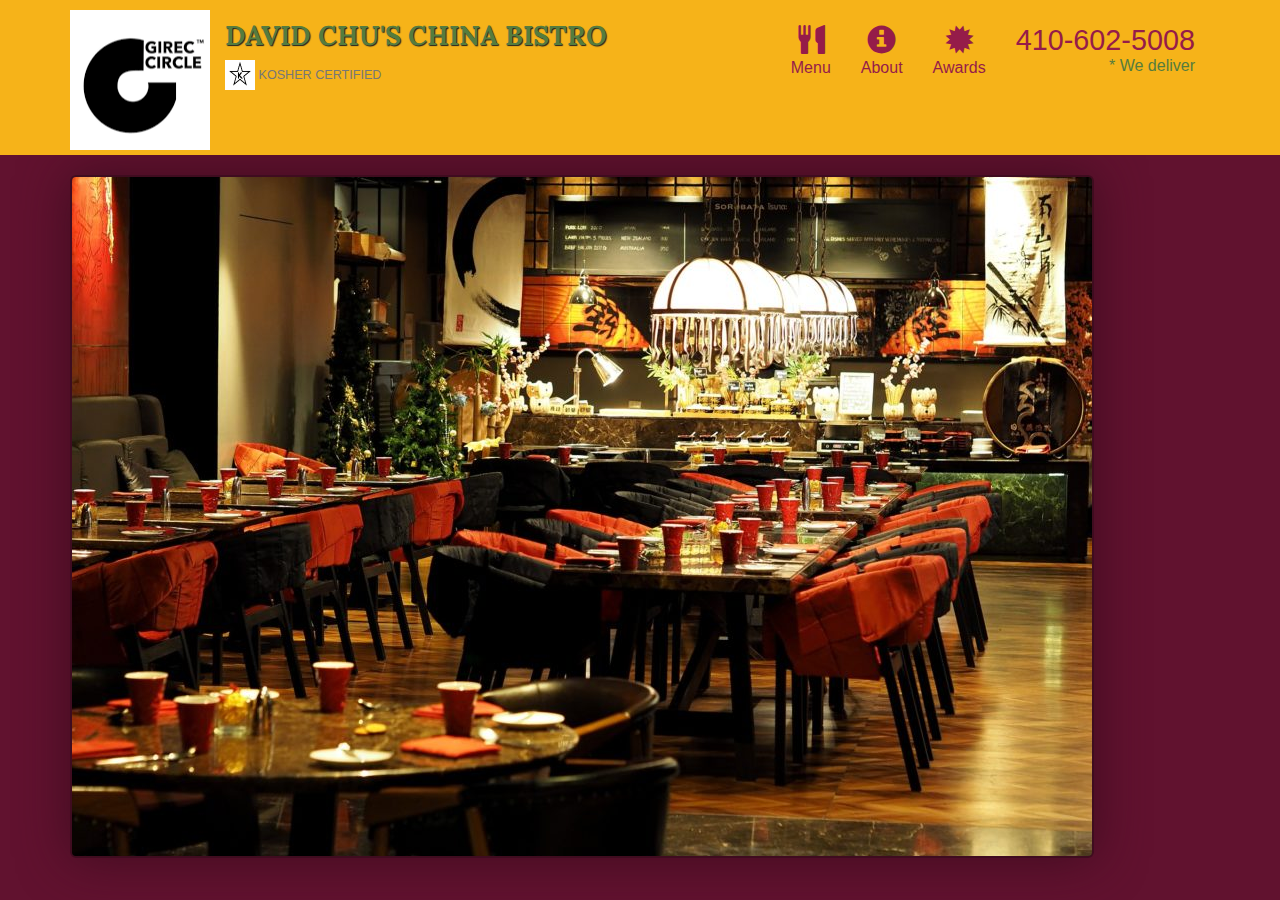
==== index.html @ 51d2a85a "new files added" ====
<!doctype html>
<html lang = "en">
<head>
	<meta charset="utf-8">
	<meta http-equiv="X-UA-Compatible" content="IE=edge">
<meta content="width=device-width, initial-scale=1" name="viewport" />
	<title>Bootsrap starter</title>
     <!--link rel="stylesheet" href="https://stackpath.bootstrapcdn.com/bootstrap/4.3.1/css/bootstrap.min.css" integrity="sha384-ggOyR0iXCbMQv3Xipma34MD+dH/1fQ784/j6cY/iJTQUOhcWr7x9JvoRxT2MZw1T" crossorigin="anonymous"-->
<!--ADDING A SMALL COMMENT-->
     <link href="https://fonts.googleapis.com/css2?family=Lora&display=swap" rel="stylesheet">
<link rel="stylesheet" href="https://maxcdn.bootstrapcdn.com/bootstrap/3.3.7/css/bootstrap.min.css">
<link rel="stylesheet" href="css/styles.css">



     
	
	<link href="https://fonts.googleapis.com/css2?family=Fira+Sans&display=swap" rel="stylesheet" type="text/css">




</head>
<body>

	<header>
		<nav id="header-nav" class="navbar navbar-default">

	<div class="container">
		<div class="navbar-header">
			<a href="bootstrap-start-page.html" class="pull-left visible-md visible-lg">
				<div id="logo-img" alt="Logo image"></div>
	</a>

	<div class="navbar-brand">
		<a href="index.html"><h1>David Chu's China Bistro</h1></a>
		<p>
			<img id="kosher" src="images/kosher.png" alt=Kosher certification">
			<span>KOSHER CERTIFIED</span>
		</p>

	</div>

	<button type = "button" class="navbar-toggle collapsed" data-toggle="collapse" data-target="#collapsable-nav" 
	aria-controls="navbarSupportedContent" aria-expanded="false" aria-label="Toggle navigation">

		<span class="sr-only">Toggle navigation</span>
		<span class="icon-bar"></span>
		<span class="icon-bar"></span>
		<span class="icon-bar"></span>
	</button>
	</div>


	    <div id="collapsable-nav" class="collapse navbar-collapse">
	    	<ul id="nav-list" class="nav navbar-nav navbar-right">
	    		<li>
	    			<a href="menu-categories.html">
	    			<span class="glyphicon glyphicon-cutlery"></span><br class="hidden-xs"> Menu</a>
	    		</li>

	    		<li>
	    			<a href="#">
	    			<span class="glyphicon glyphicon-info-sign"></span><br class="hidden-xs"> About</a>
	    		</li>

	    		<li>
	    			<a href="#">
	    			<span class="glyphicon glyphicon-certificate"></span><br class="hidden-xs"> Awards</a>
	    		</li>
 
	    		<li id="phone" class="hidden-xs">
	    			<a href="tel:410-602-5008">
	    				<span>410-602-5008</span></a><div>* We deliver</div>
	    			</li>
	    		</ul>
	    	</div>
	    </div>


</nav>
</header>

<div id="call-btn" class="visible-xs">
	<a class="btn" href="tel:410-602-5008">
    <span class="glyphicon glyphicon-earphone"></span>410-602-5008</a></div>


<div id="main-content" class="container">
<div class="jumbotron">
	<img src="images/final_768.jpg" alt="Picture of restaurent" class="img-responsive visible-xs">
	</div></div>


	<!-- jquery (bootstrap JS plugins depend on it) -->
<script src="https://code.jquery.com/jquery-3.4.1.slim.min.js" integrity="sha384-J6qa4849blE2+poT4WnyKhv5vZF5SrPo0iEjwBvKU7imGFAV0wwj1yYfoRSJoZ+n" crossorigin="anonymous"></script>
<script src="https://cdn.jsdelivr.net/npm/popper.js@1.16.0/dist/umd/popper.min.js" integrity="sha384-Q6E9RHvbIyZFJoft+2mJbHaEWldlvI9IOYy5n3zV9zzTtmI3UksdQRVvoxMfooAo" crossorigin="anonymous"></script>
	<!-- <script src="js/bootstrap.js"></script> -->
<script src="https://stackpath.bootstrapcdn.com/bootstrap/4.4.1/js/bootstrap.min.js" integrity="sha384-wfSDF2E50Y2D1uUdj0O3uMBJnjuUD4Ih7YwaYd1iqfktj0Uod8GCExl3Og8ifwB6" crossorigin="anonymous"></script>



</body>
</html>
---- css/styles.css ----
body {
	font-size: 16px;
	color: #fff;
	background-color: #61122f;
	font-family: 'Oxygen' , sans-serif;
}


#header-nav {
	background-color: #f6b319;
	border-radius:0;
	border:0;

	}

#logo-img{
	background: url(../images/log3.png) no-repeat center;
	width: 140px;
	height: 140px;
	margin: 10px 15px 5px 0px;
	

}


.navbar-brand {
	padding-top:25px;
}

.navbar-brand h1 {/* Restaurent name */
font-family: 'Lora', serif;
color:#557c3e;
font-size: 1.5em;
text-transform: uppercase;
font-weight: bold;
text-shadow: 1px 1px 1px #222;
margin-top:0;
margin-bottom:0;
line-height: .75;
}


.navbar-brand a:hover, .navbar-brand a:focus{text-decoration: none;}



.navbar-brand p {
	color:#000
	text-transform:uppercase;
	font-size: .7em;
	margin-top: 15px;
}

.navbar-brand p span {
	vertical-align: middle;
}

#kosher {
	height:30px;
	width:30px;
}

#nav-list {
	margin-top:10px;
}

#nav-list a {
	color:#951C49;
	text-align: center;
}

#nav-list a:hover {
background:#E7E7E7;
}

#nav-list a span {
	font-size:1.8em;
}

#phone {
	margin-top: 5px
}


#phone a {
	text-align: right;
	padding-bottom: 0;
}

#phone div {
	color:#557c3e;
	text-align: right;
	padding-right: 15px;
}

.navbar-header button.navbar-toggle,.navbar-header .icon-bar{
	border: 1px solid #61122f;
}


.navbar-header button.navbar-toggle{
	clear:both;
	margin-top:-30px;
}


@media (min-width:1200px) {

	.jumbotron{
		background: url('../images/1024.jpg') no-repeat center;
	    width:1024px;
		height:683px;
		box-shadow:0 0 50px #3F0C1F;
		border: 2px solid #3F0C1F;
	}
	
}

@media(min-width:992px) and (max-width:1199px){
	#logo-img{
	background: url(../images/log3.png) no-repeat center;
	width: 100px;
	height: 100px;
	margin: 5px 5px 5px 0px;}

    .jumbotron{
		background: url('../images/final_992.jpg') no-repeat center;
		
		height:642px;
		box-shadow:0 0 50px #3F0C1F;
		border: 2px solid #3F0C1F;
	}
	
    



}

@media(min-width: 768px) and (max-width: 991px){

	.jumbotron{
		background: url('../images/768.jpg') no-repeat center;
		
		height:432px;
		box-shadow:0 0 50px #3F0C1F;
		border: 2px solid #3F0C1F;
	}

}


@media (max-width: 767px){

	.navbar-brand {
		padding-top: 10px;
		height:80px;}

	.navbar-brand h1 {
		padding-top: 10px;
		font-size: 5vw;}
    
    .navbar-brand p {
    
    	font-size: .6em;
    	margin-top: 12px;}
       
    .navbar-brand p img {height: 20px;}   

    #collapsable-nav a {
    	font-size: 1.2em;
    }    

    #collapsable-nav a span {
	font-size: 1em;
    margin-right: 5px;}
}


}
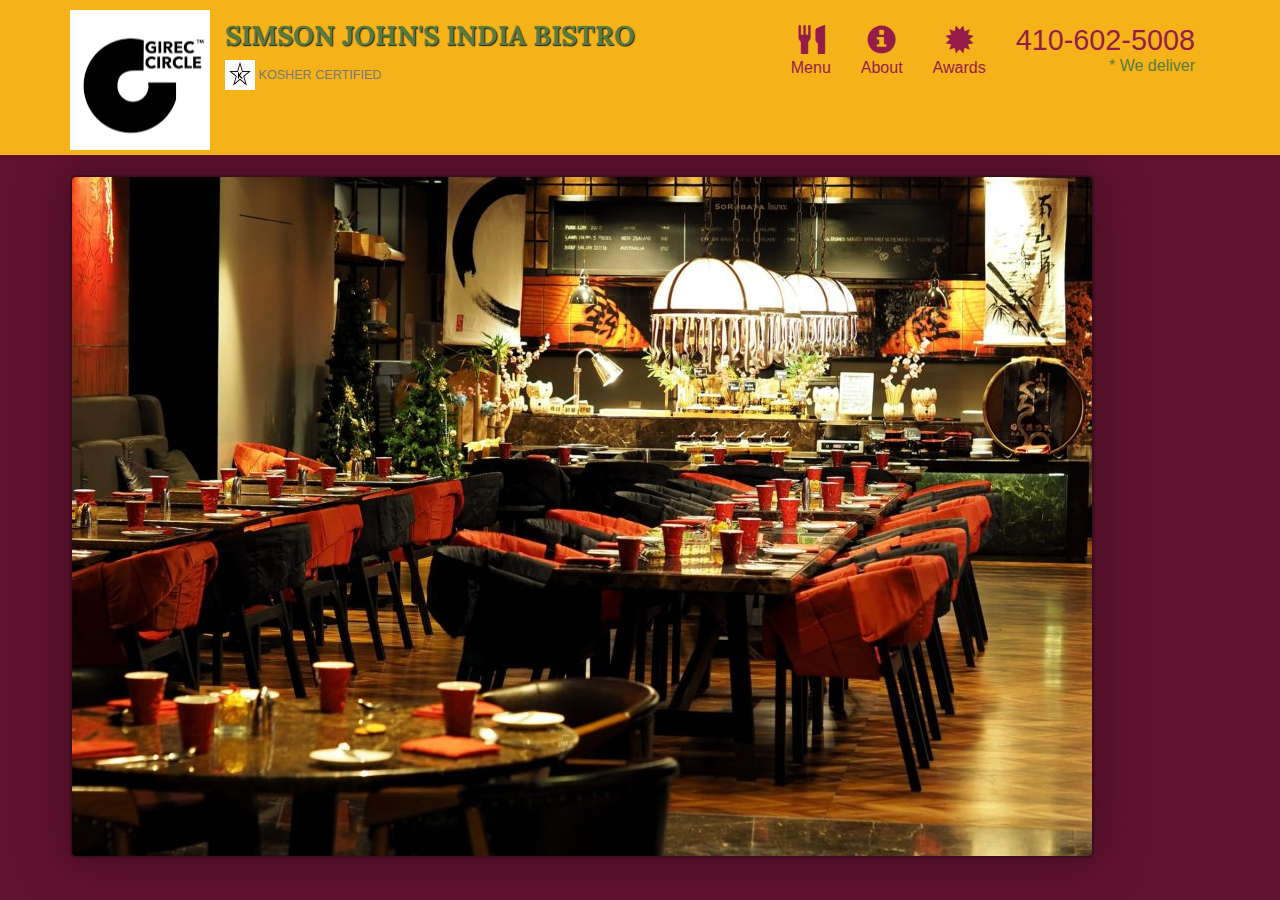
==== commit 94d95758: "name of resturent changed" ====
--- a/index.html
+++ b/index.html
@@ -33,7 +33,7 @@
 	</a>
 
 	<div class="navbar-brand">
-		<a href="index.html"><h1>David Chu's China Bistro</h1></a>
+		<a href="index.html"><h1>Simson John's India Bistro</h1></a>
 		<p>
 			<img id="kosher" src="images/kosher.png" alt=Kosher certification">
 			<span>KOSHER CERTIFIED</span>
--- a/css/styles.css
+++ b/css/styles.css
@@ -107,7 +107,7 @@
 
 @media (min-width:1200px) {
 
-	.jumbotron{
+	.container .jumbotron{
 		background: url('../images/1024.jpg') no-repeat center;
 	    width:1024px;
 		height:683px;
@@ -124,13 +124,14 @@
 	height: 100px;
 	margin: 5px 5px 5px 0px;}
 
-    .jumbotron{
+   .container .jumbotron{
 		background: url('../images/final_992.jpg') no-repeat center;
 		
 		height:642px;
 		box-shadow:0 0 50px #3F0C1F;
-		border: 2px solid #3F0C1F;
-	}
+		border: 2px solid #3F0C1F;}
+
+	
 	
     
 
@@ -140,7 +141,7 @@
 
 @media(min-width: 768px) and (max-width: 991px){
 
-	.jumbotron{
+	.container .jumbotron{
 		background: url('../images/768.jpg') no-repeat center;
 		
 		height:432px;
@@ -175,19 +176,38 @@
     #collapsable-nav a span {
 	font-size: 1em;
     margin-right: 5px;}
-}
-
-
-}
-
-
-
-
-
-
-
-
-
-
-
-
+
+#call-btn > a{ font-size: 1.5 em;
+	display:block;
+	margin: 0 20px;
+	padding: 10px;
+	border:2px solid #ffff;
+	background-color:#f6b319;
+	color: #951c49;
+	 }
+	
+.container .jumbotron {
+	margin-top:30px;
+	width:350px;
+	padding:0;
+	box-shadow: 0 0 50px #3F0C1F;
+	border: 2px solid #3F0C1F;
+}
+
+
+}
+
+
+
+
+
+
+
+
+
+
+
+
+
+
+
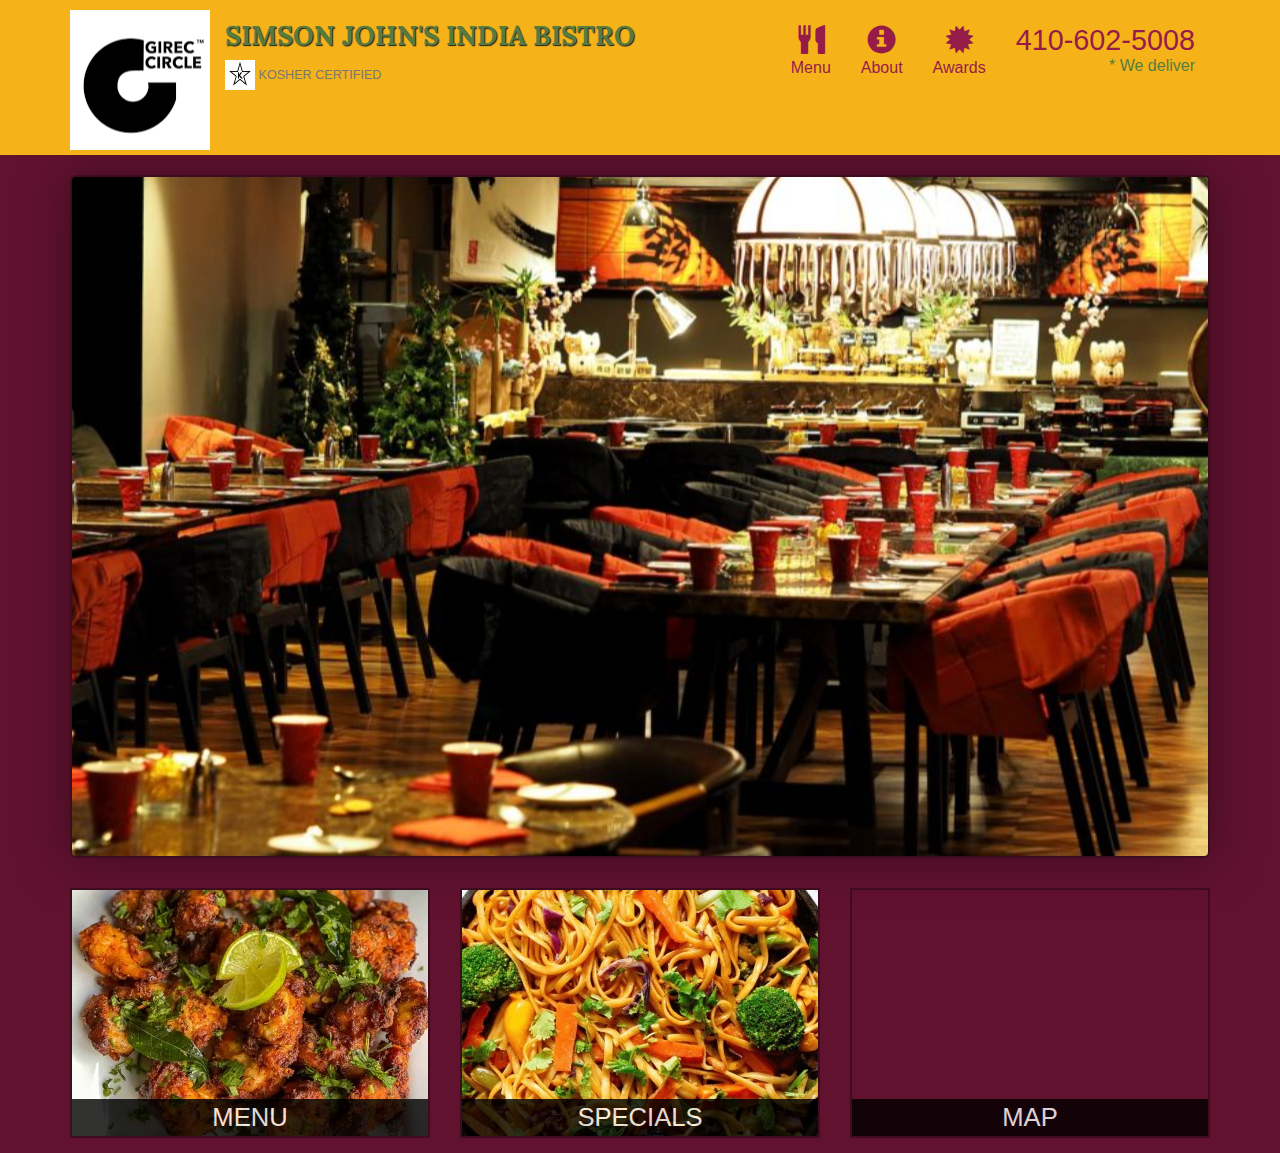
==== commit eb3690f1: "new tiles added" ====
--- a/index.html
+++ b/index.html
@@ -89,7 +89,32 @@
 <div id="main-content" class="container">
 <div class="jumbotron">
 	<img src="images/final_768.jpg" alt="Picture of restaurent" class="img-responsive visible-xs">
-	</div></div>
+	</div>
+<div id="home-tiles"class="row">
+	<div class="col-md-4 col-sm-6 col-xs-12">
+		<a href="menu-categories.html"><div id="menu-tile"><span>menu</span></div></a>
+	</div>
+	<div class="col-md-4 col-sm-6 col-xs-12">
+		<a href="single-category.html"><div id="specials-tile"><span>
+		specials</span></div></a>
+	</div>
+	<div class="col-md-4 col-sm-12 col-xs-12">
+		<a href="https://goo.gl/maps/paXjUDWPSUcZWYiB8" target="_blank_">
+			<div id="map-tile">
+				<iframe src="https://www.google.com/maps/embed?pb=!1m18!1m12!1m3!1d3887.062165840421!2d80.20938131358896!3d13.031713217085278!2m3!1f0!2f0!3f0!3m2!1i1024!2i768!4f13.1!3m3!1m2!1s0x3a52678c79a2dd03%3A0xb9052711a68bf3a5!2sKFC!5e0!3m2!1sen!2sin!4v1619465953675!5m2!1sen!2sin" width="100%" height="250" style="border:0;" allowfullscreen="" loading="lazy"></iframe>
+				<span>map</span>
+		
+	</div>
+
+
+</div>
+
+
+
+</div>
+
+
+
 
 
 	<!-- jquery (bootstrap JS plugins depend on it) -->
--- a/css/styles.css
+++ b/css/styles.css
@@ -104,12 +104,58 @@
 	margin-top:-30px;
 }
 
+#menu-tile, #specials-tile, #map-tile {
+	height: 250px;
+	width: 100%;
+	margin-bottom: 15px;
+	position:relative;
+	border: 2px solid #3F0C1F;
+	overflow: hidden;
+}
+
+#menu-tile:hover, #specials-tile:hover, #map-tile:hover {
+	box-shadow: 0 1px 5px 1px #cccccc;
+}
+
+
+#menu-tile{
+	background: url(../images/menu.jpg) no-repeat center;
+
+}
+
+#specials-tile{
+	background: url(../images/special.jpg) no-repeat center;
+}
+
+
+#menu-tile span, #specials-tile span, #map-tile span {
+	position:absolute;
+	bottom:0;
+	right:0;
+	width:100%;
+	text-align:center;
+	font-size: 1.6em;
+	text-transform: uppercase;
+	background-color: #000;
+	color:#fff;
+	opacity: .8;
+}
+
+
+
+
+
+
+
+
+
+
 
 @media (min-width:1200px) {
 
 	.container .jumbotron{
 		background: url('../images/1024.jpg') no-repeat center;
-	    width:1024px;
+	    width:1140px;
 		height:683px;
 		box-shadow:0 0 50px #3F0C1F;
 		border: 2px solid #3F0C1F;
@@ -194,20 +240,23 @@
 	border: 2px solid #3F0C1F;
 }
 
-
-}
-
-
-
-
-
-
-
-
-
-
-
-
-
-
-
+#menu-tile, #specials-tile {
+	width:360px;
+	margin: 0 auto 15px;
+}
+}
+
+
+
+
+
+
+
+
+
+
+
+
+
+
+
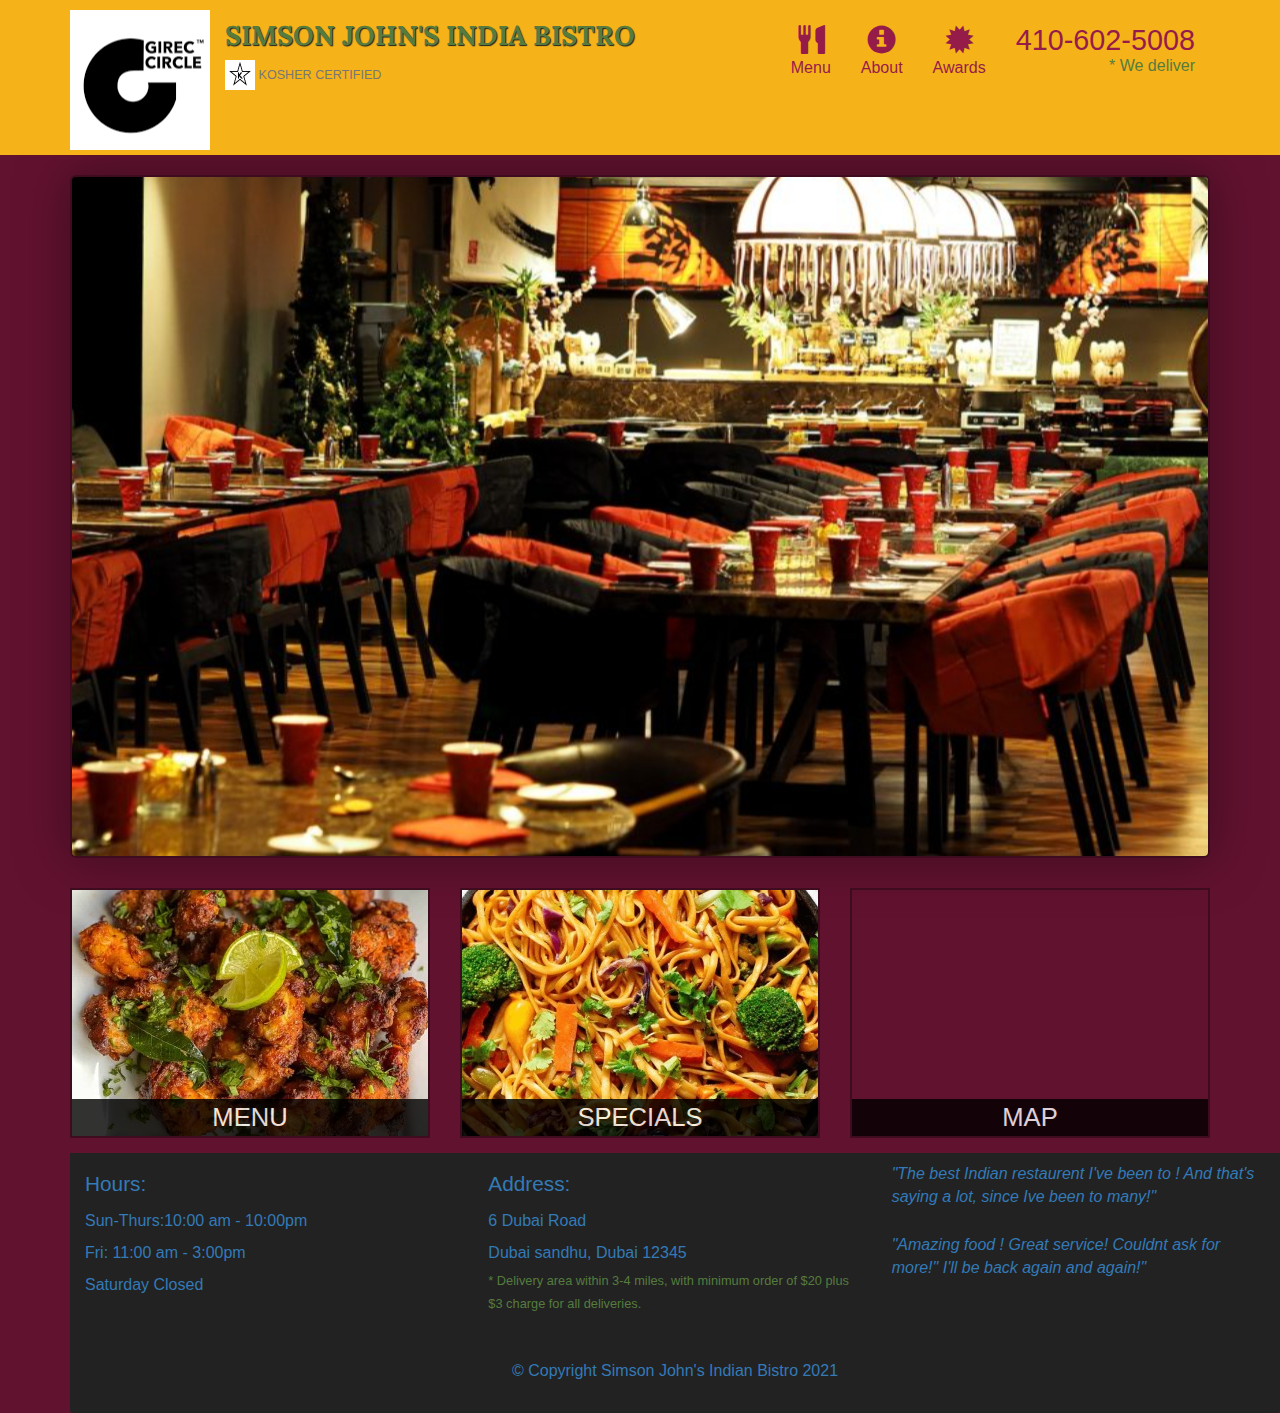
==== commit 4013bd24: "adding addtitional css" ====
--- a/index.html
+++ b/index.html
@@ -104,14 +104,38 @@
 				<iframe src="https://www.google.com/maps/embed?pb=!1m18!1m12!1m3!1d3887.062165840421!2d80.20938131358896!3d13.031713217085278!2m3!1f0!2f0!3f0!3m2!1i1024!2i768!4f13.1!3m3!1m2!1s0x3a52678c79a2dd03%3A0xb9052711a68bf3a5!2sKFC!5e0!3m2!1sen!2sin!4v1619465953675!5m2!1sen!2sin" width="100%" height="250" style="border:0;" allowfullscreen="" loading="lazy"></iframe>
 				<span>map</span>
 		
-	</div>
-
-
+	</div></div>
 </div>
 
 
+<footer id="footer" class="panel-footer">
+	<div class="footer-container">
+		<div class="row">
+			<section id = "hours" class="col-sm-4">
+				<span>Hours:</span><br>
+				Sun-Thurs:10:00 am - 10:00pm<br>
+				Fri: 11:00 am - 3:00pm<br>
+				Saturday Closed
+				<hr class="visible-xs">
+			</section>
+			<section id="address" class="col-sm-4">
+				<span>Address:</span><br>
+				6 Dubai Road<br>
+				Dubai sandhu, Dubai 12345
+				<p>* Delivery area within 3-4 miles, with minimum order 
+				of $20 plus $3 charge for all deliveries.</p>
+				<hr class="visible-xs">
+				</section>
+				<section id="testimonials" class="col-sm-4">
+					<p>"The best Indian restaurent I've been to ! And that's saying a lot, since Ive been to many!"</p>
+					<p>"Amazing food ! Great service! Couldnt ask for more!"
+					I'll be back again and again!"</p>
+				</section>
 
-</div>
+			</div>
+			<div class="text-center">&copy; Copyright Simson John's Indian Bistro 2021</div>
+		</div>
+	</footer>
 
 
 
--- a/css/styles.css
+++ b/css/styles.css
@@ -104,12 +104,49 @@
 	margin-top:-30px;
 }
 
+.panel-footer {
+	margin-top: 30px 10px 10px 10px;
+	padding-top: 35;
+	padding-bottom: 30px;
+	background-color: #222;
+	border-top:0;
+}
+
+
+.panel-footer div.row {
+	margin-bottom: 35px;
+}
+
+#hours ,#address{
+	line-height: 2;
+}
+
+#hours > span, #address > span {
+	font-size: 1.3em;
+}
+
+#address p {
+	color:#557c3e;
+	font-size: .8em;
+	line-height: 1.8;
+}
+
+#testimonials {
+	font-style: italic;
+}
+
+#testimonials p:nth-child(2){
+	margin-top: 25px;
+}
+
+
+
+
 #menu-tile, #specials-tile, #map-tile {
 	height: 250px;
 	width: 100%;
 	margin-bottom: 15px;
-	position:relative;
-	border: 2px solid #3F0C1F;
+	position:relative;	border: 2px solid #3F0C1F;
 	overflow: hidden;
 }
 
@@ -142,7 +179,14 @@
 }
 
 
-
+#footer {
+  
+    margin: 0px;
+    position: absolute;
+    
+   
+    
+}
 
 
 
@@ -240,8 +284,8 @@
 	border: 2px solid #3F0C1F;
 }
 
-#menu-tile, #specials-tile {
-	width:360px;
+#menu-tile, #specials-tile, #map-tile {
+	width:347px;
 	margin: 0 auto 15px;
 }
 }
@@ -260,3 +304,5 @@
 
 
 
+
+
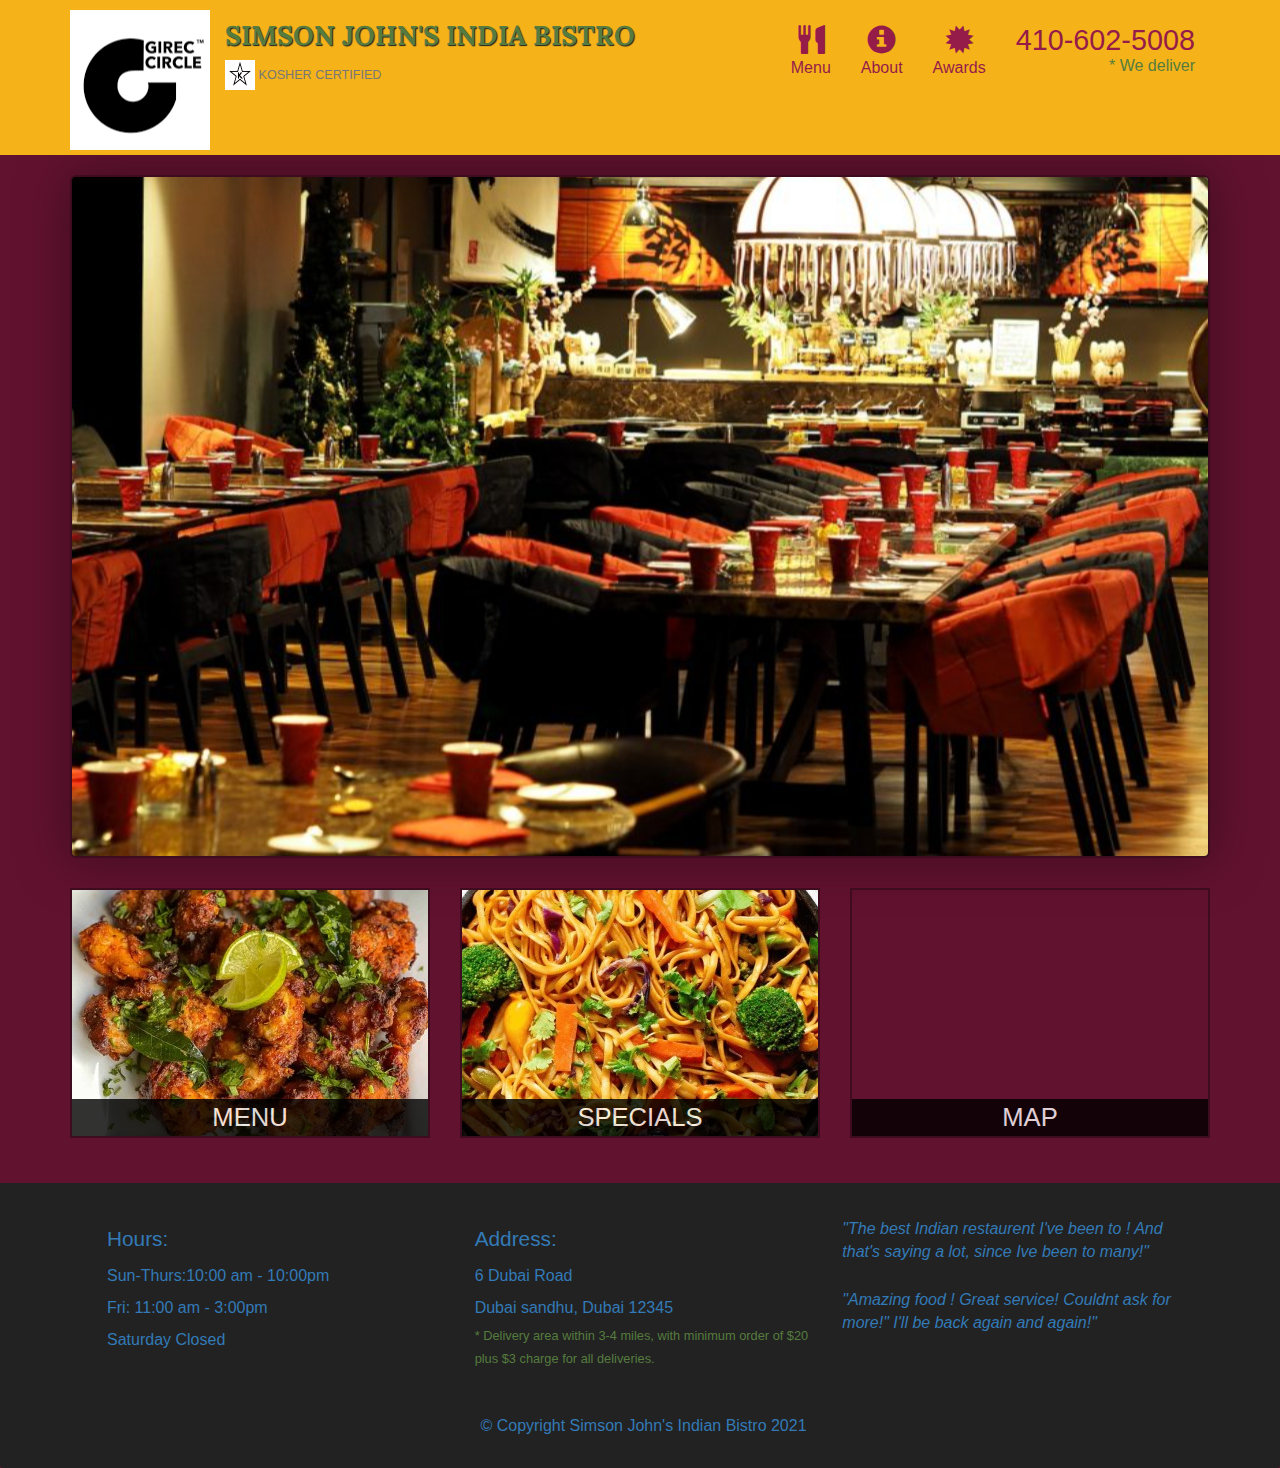
==== commit cf10e950: "changes made to add home button" ====
--- a/index.html
+++ b/index.html
@@ -54,6 +54,11 @@
 
 	    <div id="collapsable-nav" class="collapse navbar-collapse">
 	    	<ul id="nav-list" class="nav navbar-nav navbar-right">
+	    		<li class="visible-xs active">
+	    			<a href="index.html">
+	    				<span class="glyphicon glyphicon-home"></span> Home 
+	    			</a>
+
 	    		<li>
 	    			<a href="menu-categories.html">
 	    			<span class="glyphicon glyphicon-cutlery"></span><br class="hidden-xs"> Menu</a>
@@ -123,7 +128,7 @@
 				6 Dubai Road<br>
 				Dubai sandhu, Dubai 12345
 				<p>* Delivery area within 3-4 miles, with minimum order 
-				of $20 plus $3 charge for all deliveries.</p>
+				of $20<br> plus $3 charge for all deliveries.</p>
 				<hr class="visible-xs">
 				</section>
 				<section id="testimonials" class="col-sm-4">
--- a/css/styles.css
+++ b/css/styles.css
@@ -105,9 +105,11 @@
 }
 
 .panel-footer {
-	margin-top: 30px 10px 10px 10px;
-	padding-top: 35;
+	margin-top: 30px;
+	padding-top: 35px;
 	padding-bottom: 30px;
+	padding-left:107px;
+	padding-right:100px;
 	background-color: #222;
 	border-top:0;
 }
@@ -178,21 +180,99 @@
 	opacity: .8;
 }
 
-
-#footer {
-  
-    margin: 0px;
-    position: absolute;
-    
-   
-    
-}
-
-
-
-
-
-
+/*Menu categories.html*/
+
+.category-tile{
+	position:relative;
+	border:2px solid #3F0C1F;
+	overflow:hidden;
+	width:200px;
+	height:150px;
+	margin: 15px auto 15px;
+}
+
+.category-tile span {
+	position:absolute;
+	bottom:0;
+	right:0;
+	width:100%;
+	text-align:center;
+	font-size:1.2em;
+	text-transform: uppercase;
+	background-color: #000;
+	color:#fff;
+	opacity: .8;
+
+}
+
+.category-tile:hover {
+	box-shadow: 0 1px 5px 1px #cccccc;
+}
+
+
+#menu-categories-title + div {
+	margin-bottom: 50px;
+}
+
+
+.menu-item-tile {
+	margin-bottom: 25px;
+}
+
+
+.menu-item-tile hr {
+	width:80%;
+}
+
+.menu-item-tile .menu-item-price {
+	font-size: 1.1em;
+	text-align: right;
+	margin-top: -15px;
+	margin-right: -15px;
+
+
+}
+
+.menu-item-tile .menu-item-price span {
+	font-size: .6em;
+}
+
+.menu-item-photo {
+	position:relative;
+	border:2px solid #3F0C1F;
+	overflow: hidden;
+	padding: 0;
+	margin-right: -15px;
+	margin-left:auto;
+	margin-bottom: 20px;
+	max-width: 250px;
+
+}
+
+.menu-item-photo div {
+	position: absolute;
+	bottom:0;
+	right:0;
+	width:80px;
+	background-color: #557c3e;
+	text-align: center;
+}
+
+.menu-item-description {
+	padding-right:30px;
+}
+
+
+h3.menu-item-title {
+	margin: 0 0 10px;
+
+}
+
+
+.menu-item-details {
+	font-size:.9em;
+	font-style: italic;
+}
 
 
 @media (min-width:1200px) {
@@ -205,6 +285,18 @@
 		border: 2px solid #3F0C1F;
 	}
 	
+#footer {
+  
+   
+    position: absolute;
+     right: 0;
+     left:0;
+     left-padding:15px;
+     right-padding:15px;
+    }
+
+
+
 }
 
 @media(min-width:992px) and (max-width:1199px){
@@ -221,6 +313,13 @@
 		box-shadow:0 0 50px #3F0C1F;
 		border: 2px solid #3F0C1F;}
 
+#footer {
+  
+   
+    position: absolute;
+     right:0;
+     left:0;
+    }
 	
 	
     
@@ -238,7 +337,13 @@
 		box-shadow:0 0 50px #3F0C1F;
 		border: 2px solid #3F0C1F;
 	}
-
+#footer {
+  
+   
+    position: absolute;
+     right:0;
+     left:0;
+    }
 }
 
 
@@ -284,25 +389,88 @@
 	border: 2px solid #3F0C1F;
 }
 
+.panel-footer section {
+	margin-bottom: 30px;
+	text-align: center;
+}
+
+.panel-footer section:nth-child(3) {
+	margin-bottom: 0;
+}
+
+.panel-footer section hr {
+	width:50%;
+}
+
 #menu-tile, #specials-tile, #map-tile {
 	width:347px;
 	margin: 0 auto 15px;
 }
-}
-
-
-
-
-
-
-
-
-
-
-
-
-
-
-
-
-
+
+
+
+#footer {
+  
+   
+    position: absolute;
+     right:0;
+     left:0;
+    }
+
+
+.menu-item-photo {
+	margin-right:auto;
+}
+
+.menu-item-tile .menu-item-price {
+	text-align: center;
+}
+.menu-item-description{
+
+	text-align:center;
+
+}
+
+}    
+}
+
+
+@media (max-width: 500px)
+{
+	.navbar-brand h1{
+		padding-top:5px;
+		font-size:6vw;
+	}
+
+
+	#menu-tile, #specials-tile {
+		width:280px;
+		margin:0 auto 15px;
+	}
+
+
+	.col-xxs-12 {
+		position: relative;
+		min-height: 1px;
+		padding-right: 15px;
+		padding-left: 15px;
+		float:left;
+		width:100%;
+	}
+}
+
+
+
+
+
+
+
+
+
+
+
+
+
+
+
+
